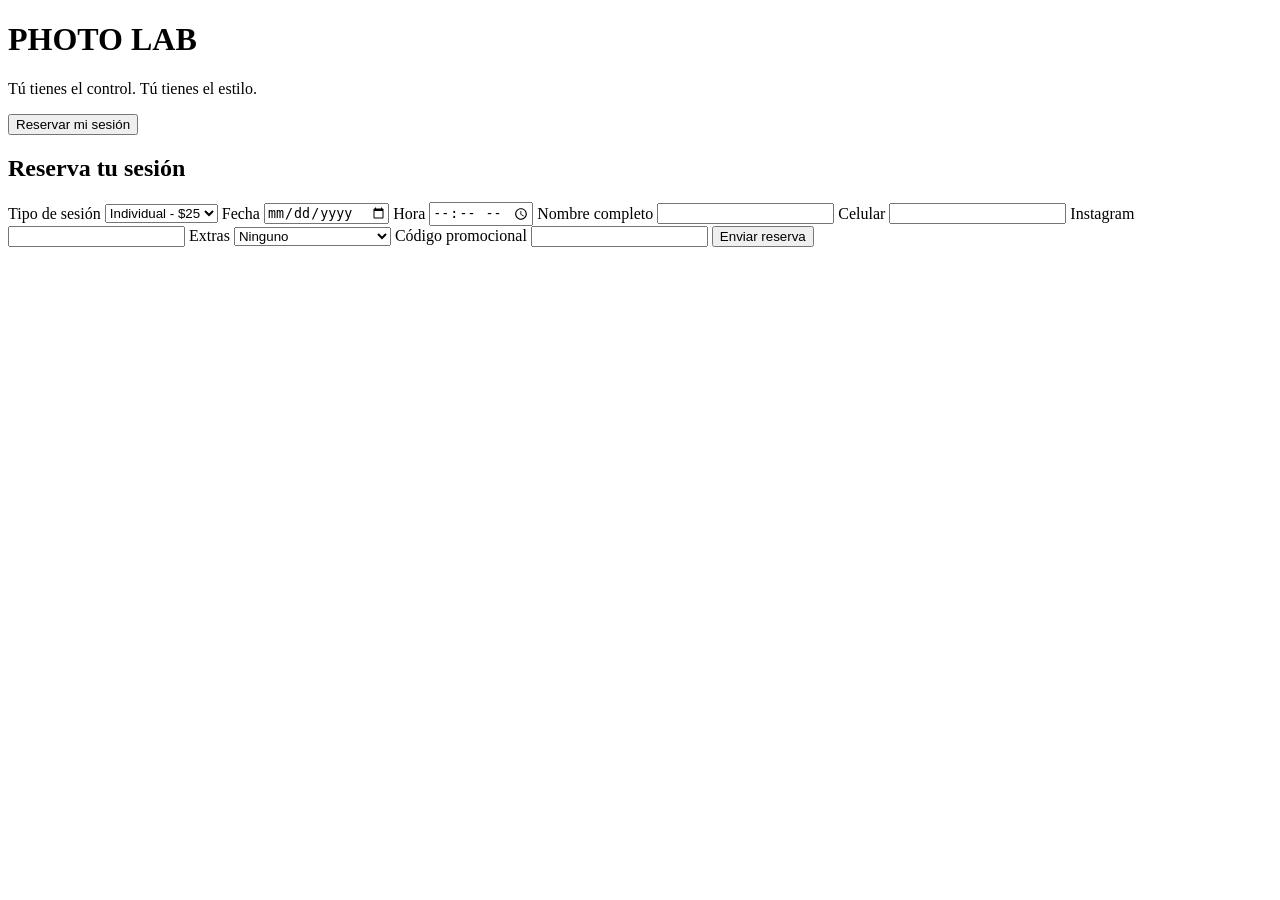
==== index.html @ 713afbe5 "Create index.html" ====
<!DOCTYPE html>
<html lang="es">
<head>
  <meta charset="UTF-8">
  <meta name="viewport" content="width=device-width, initial-scale=1.0">
  <title>PHOTO LAB</title>
  <link rel="stylesheet" href="style.css">
</head>

<body>

<div class="container">

  <h1>PHOTO LAB</h1>
  <p class="subtitle">Tú tienes el control. Tú tienes el estilo.</p>

  <button id="startBtn">Reservar mi sesión</button>

  <div id="formSection" class="hidden">

    <h2>Reserva tu sesión</h2>

    <label>Tipo de sesión</label>
    <select id="tipoSesion">
      <option value="Individual">Individual - $25</option>
      <option value="Pareja">Pareja - $35</option>
      <option value="Grupo">Grupo - $45</option>
    </select>

    <label>Fecha</label>
    <input type="date" id="fecha">

    <label>Hora</label>
    <input type="time" id="hora">

    <label>Nombre completo</label>
    <input type="text" id="nombre">

    <label>Celular</label>
    <input type="tel" id="celular">

    <label>Instagram</label>
    <input type="text" id="instagram">

    <label>Extras</label>
    <select id="extras">
      <option value="Ninguno">Ninguno</option>
      <option value="+10 minutos">+10 minutos ($10)</option>
      <option value="Edición básica">Edición básica ($5)</option>
      <option value="Edición premium">Edición premium ($15)</option>
      <option value="Videoclip">Videoclip ($10)</option>
    </select>

    <label>Código promocional</label>
    <input type="text" id="codigo">

    <button id="enviarBtn">Enviar reserva</button>

    <p id="mensaje"></p>

  </div>

</div>

<script src="script.js"></script>

</body>
</html>
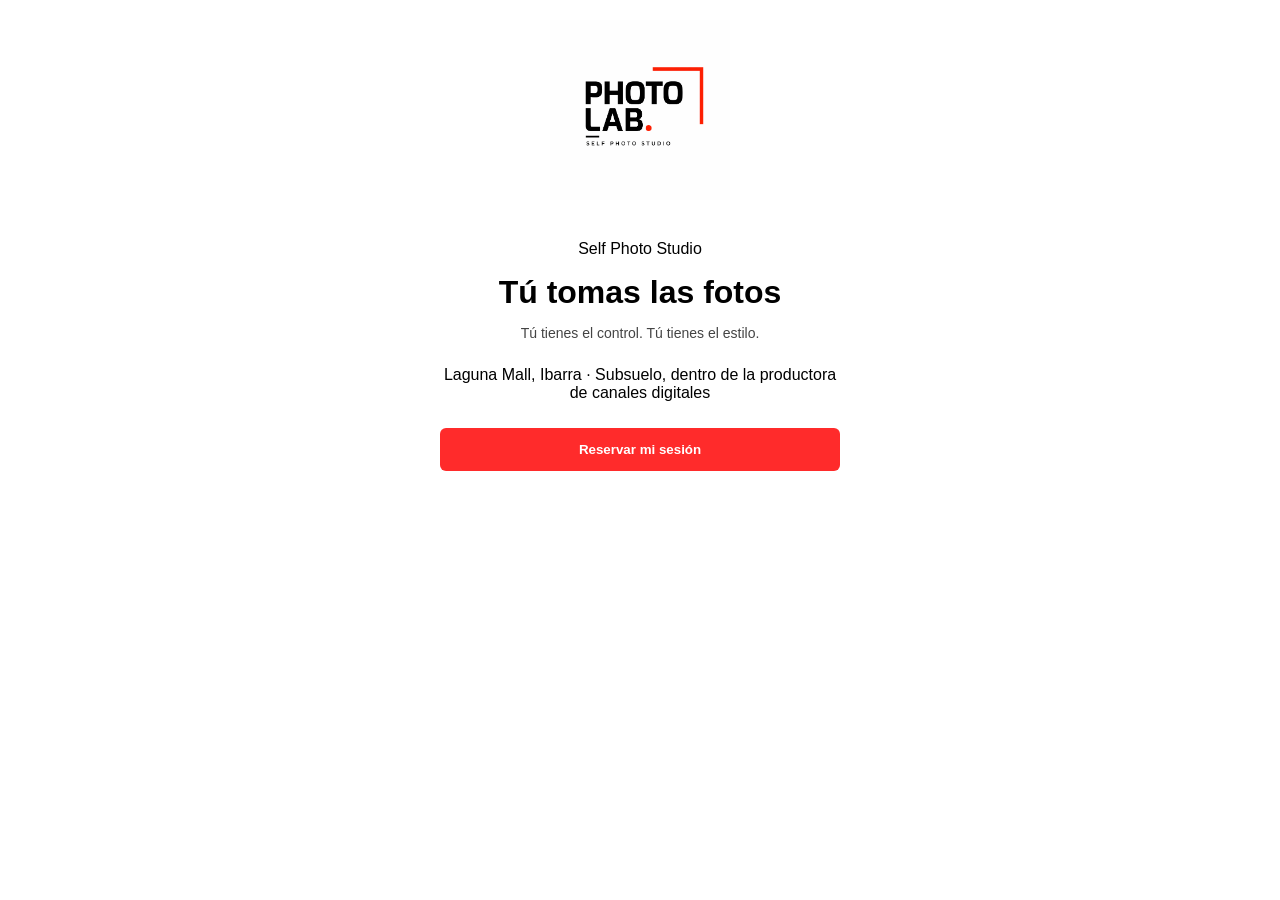
==== commit 30dde076: "Update index.html" ====
--- a/index.html
+++ b/index.html
@@ -3,66 +3,108 @@
 <head>
   <meta charset="UTF-8">
   <meta name="viewport" content="width=device-width, initial-scale=1.0">
-  <title>PHOTO LAB</title>
+  <title>PHOTO LAB | Reservas</title>
   <link rel="stylesheet" href="style.css">
 </head>
 
 <body>
 
-<div class="container">
+  <main class="container">
 
-  <h1>PHOTO LAB</h1>
-  <p class="subtitle">Tú tienes el control. Tú tienes el estilo.</p>
+    <section class="hero">
+      <img src="logo.png" alt="PHOTO LAB" class="logo">
 
-  <button id="startBtn">Reservar mi sesión</button>
+      <p class="tagline">Self Photo Studio</p>
+      <h1>Tú tomas las fotos</h1>
+      <p class="subtitle">Tú tienes el control. Tú tienes el estilo.</p>
 
-  <div id="formSection" class="hidden">
+      <p class="location">
+        Laguna Mall, Ibarra · Subsuelo, dentro de la productora de canales digitales
+      </p>
 
-    <h2>Reserva tu sesión</h2>
+      <button id="startBtn">Reservar mi sesión</button>
+    </section>
 
-    <label>Tipo de sesión</label>
-    <select id="tipoSesion">
-      <option value="Individual">Individual - $25</option>
-      <option value="Pareja">Pareja - $35</option>
-      <option value="Grupo">Grupo - $45</option>
-    </select>
+    <section id="formSection" class="form-card hidden">
 
-    <label>Fecha</label>
-    <input type="date" id="fecha">
+      <h2>Reserva tu sesión</h2>
+      <p class="small-text">Completa tus datos y selecciona fecha y hora disponible.</p>
 
-    <label>Hora</label>
-    <input type="time" id="hora">
+      <label>Tipo de sesión</label>
+      <select id="tipoSesion">
+        <option value="Individual">Individual — $25 — 1 persona — 30 minutos</option>
+        <option value="Pareja">Pareja — $35 — 2 personas — 30 minutos</option>
+        <option value="Grupo">Grupo — $45 — 3 a 6 personas — 30 minutos</option>
+      </select>
 
-    <label>Nombre completo</label>
-    <input type="text" id="nombre">
+      <label>Fecha</label>
+      <input type="date" id="fecha">
 
-    <label>Celular</label>
-    <input type="tel" id="celular">
+      <label>Hora</label>
+      <select id="hora">
+        <option value="">Selecciona una hora</option>
+        <option value="09:00">09:00</option>
+        <option value="09:30">09:30</option>
+        <option value="10:00">10:00</option>
+        <option value="10:30">10:30</option>
+        <option value="11:00">11:00</option>
+        <option value="11:30">11:30</option>
+        <option value="12:00">12:00</option>
+        <option value="12:30">12:30</option>
+        <option value="13:00">13:00</option>
+        <option value="13:30">13:30</option>
+        <option value="14:00">14:00</option>
+        <option value="14:30">14:30</option>
+        <option value="15:00">15:00</option>
+        <option value="15:30">15:30</option>
+        <option value="16:00">16:00</option>
+        <option value="16:30">16:30</option>
+        <option value="17:00">17:00</option>
+        <option value="17:30">17:30</option>
+        <option value="18:00">18:00</option>
+        <option value="18:30">18:30</option>
+        <option value="19:00">19:00</option>
+        <option value="19:30">19:30</option>
+        <option value="20:00">20:00</option>
+      </select>
 
-    <label>Instagram</label>
-    <input type="text" id="instagram">
+      <label>Nombre completo</label>
+      <input type="text" id="nombre" placeholder="Ej: Juan Pérez">
 
-    <label>Extras</label>
-    <select id="extras">
-      <option value="Ninguno">Ninguno</option>
-      <option value="+10 minutos">+10 minutos ($10)</option>
-      <option value="Edición básica">Edición básica ($5)</option>
-      <option value="Edición premium">Edición premium ($15)</option>
-      <option value="Videoclip">Videoclip ($10)</option>
-    </select>
+      <label>Celular / WhatsApp</label>
+      <input type="tel" id="celular" placeholder="Ej: 0999999999">
 
-    <label>Código promocional</label>
-    <input type="text" id="codigo">
+      <label>Instagram</label>
+      <input type="text" id="instagram" placeholder="@usuario">
 
-    <button id="enviarBtn">Enviar reserva</button>
+      <label>Extras opcionales</label>
+      <select id="extras">
+        <option value="Ninguno">Ninguno</option>
+        <option value="+10 minutos">+10 minutos — $10</option>
+        <option value="Edición básica">Edición de foto + filtros por foto — $5</option>
+        <option value="Edición premium">Edición premium 5 fotos — $15</option>
+        <option value="Videoclip">Videoclip de sesión 25 segundos — $10</option>
+      </select>
 
-    <p id="mensaje"></p>
+      <label>Código promocional / influencer</label>
+      <input type="text" id="codigo" placeholder="Opcional">
 
-  </div>
+      <label>Observaciones</label>
+      <textarea id="observaciones" placeholder="Opcional"></textarea>
 
-</div>
+      <div class="notice">
+        Debes llegar mínimo 10 minutos antes. Si no llegas a tiempo, puedes perder tu reserva.
+      </div>
 
-<script src="script.js"></script>
+      <button id="enviarBtn">Enviar reserva</button>
+
+      <p id="mensaje"></p>
+
+    </section>
+
+  </main>
+
+  <script src="script.js"></script>
 
 </body>
 </html>
--- a/style.css
+++ b/style.css
@@ -0,0 +1,65 @@
+body {
+  margin: 0;
+  font-family: 'Arial', sans-serif;
+  background: #ffffff;
+  color: #000000;
+}
+
+.container {
+  max-width: 400px;
+  margin: auto;
+  padding: 20px;
+  text-align: center;
+}
+
+.logo {
+  width: 180px;
+  margin-bottom: 20px;
+}
+
+h1 {
+  font-size: 32px;
+  font-weight: 900;
+  margin: 10px 0;
+}
+
+.subtitle {
+  font-size: 14px;
+  margin-bottom: 25px;
+  color: #444;
+}
+
+button {
+  width: 100%;
+  padding: 14px;
+  margin-top: 10px;
+  border: none;
+  background: #ff2b2b;
+  color: white;
+  font-weight: bold;
+  border-radius: 6px;
+  cursor: pointer;
+  transition: 0.3s;
+}
+
+button:hover {
+  background: #cc0000;
+}
+
+input, select {
+  width: 100%;
+  padding: 12px;
+  margin-top: 8px;
+  margin-bottom: 15px;
+  border: 1px solid #ccc;
+  border-radius: 6px;
+}
+
+.hidden {
+  display: none;
+}
+
+#mensaje {
+  margin-top: 15px;
+  font-weight: bold;
+}
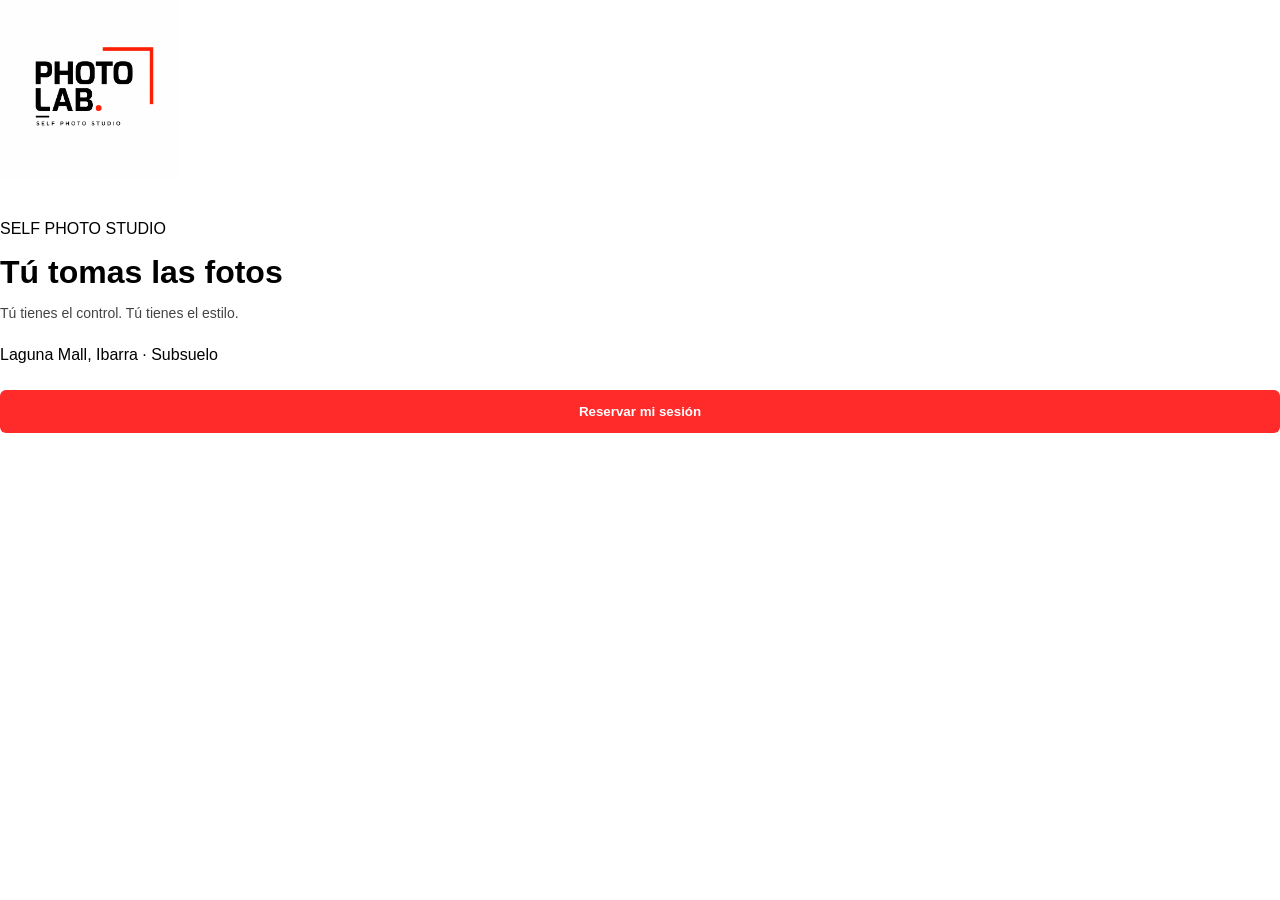
==== commit 692973cb: "Update index.html" ====
--- a/index.html
+++ b/index.html
@@ -1,46 +1,67 @@
 <!DOCTYPE html>
 <html lang="es">
 <head>
-  <meta charset="UTF-8">
-  <meta name="viewport" content="width=device-width, initial-scale=1.0">
+  <meta charset="UTF-8" />
+  <meta name="viewport" content="width=device-width, initial-scale=1.0" />
   <title>PHOTO LAB | Reservas</title>
-  <link rel="stylesheet" href="style.css">
+  <link rel="stylesheet" href="style.css" />
 </head>
 
 <body>
-
-  <main class="container">
+  <main class="app">
 
     <section class="hero">
-      <img src="logo.png" alt="PHOTO LAB" class="logo">
+      <img src="logo.png" alt="PHOTO LAB" class="logo" />
 
-      <p class="tagline">Self Photo Studio</p>
+      <p class="eyebrow">SELF PHOTO STUDIO</p>
       <h1>Tú tomas las fotos</h1>
       <p class="subtitle">Tú tienes el control. Tú tienes el estilo.</p>
 
+      <div class="brand-line"></div>
+
       <p class="location">
-        Laguna Mall, Ibarra · Subsuelo, dentro de la productora de canales digitales
+        Laguna Mall, Ibarra · Subsuelo
       </p>
 
-      <button id="startBtn">Reservar mi sesión</button>
+      <button id="startBtn" class="main-btn">
+        Reservar mi sesión
+      </button>
     </section>
 
-    <section id="formSection" class="form-card hidden">
+    <section id="formSection" class="booking-card hidden">
 
-      <h2>Reserva tu sesión</h2>
-      <p class="small-text">Completa tus datos y selecciona fecha y hora disponible.</p>
+      <div class="section-head">
+        <p class="eyebrow">RESERVAS</p>
+        <h2>Elige tu experiencia</h2>
+        <p>Selecciona el tipo de sesión, fecha, hora y datos del cliente.</p>
+      </div>
 
       <label>Tipo de sesión</label>
-      <select id="tipoSesion">
-        <option value="Individual">Individual — $25 — 1 persona — 30 minutos</option>
-        <option value="Pareja">Pareja — $35 — 2 personas — 30 minutos</option>
-        <option value="Grupo">Grupo — $45 — 3 a 6 personas — 30 minutos</option>
-      </select>
 
-      <label>Fecha</label>
-      <input type="date" id="fecha">
+      <div class="session-grid" id="sessionOptions">
+        <button type="button" class="session-card active" data-value="Individual" data-price="25" data-personas="1">
+          <span>Individual</span>
+          <strong>$25</strong>
+          <small>1 persona · 30 min</small>
+        </button>
 
-      <label>Hora</label>
+        <button type="button" class="session-card" data-value="Pareja" data-price="35" data-personas="2">
+          <span>Pareja</span>
+          <strong>$35</strong>
+          <small>2 personas · 30 min</small>
+        </button>
+
+        <button type="button" class="session-card" data-value="Grupo" data-price="45" data-personas="3 a 6">
+          <span>Grupo</span>
+          <strong>$45</strong>
+          <small>3 a 6 personas · 30 min</small>
+        </button>
+      </div>
+
+      <label>Fecha de reserva</label>
+      <input type="date" id="fecha" />
+
+      <label>Hora disponible</label>
       <select id="hora">
         <option value="">Selecciona una hora</option>
         <option value="09:00">09:00</option>
@@ -68,35 +89,54 @@
         <option value="20:00">20:00</option>
       </select>
 
-      <label>Nombre completo</label>
-      <input type="text" id="nombre" placeholder="Ej: Juan Pérez">
+      <label>Datos del cliente</label>
 
-      <label>Celular / WhatsApp</label>
-      <input type="tel" id="celular" placeholder="Ej: 0999999999">
-
-      <label>Instagram</label>
-      <input type="text" id="instagram" placeholder="@usuario">
+      <input type="text" id="nombre" placeholder="Nombre completo" />
+      <input type="tel" id="celular" placeholder="Celular / WhatsApp" />
+      <input type="text" id="instagram" placeholder="Instagram: @usuario" />
 
       <label>Extras opcionales</label>
-      <select id="extras">
-        <option value="Ninguno">Ninguno</option>
-        <option value="+10 minutos">+10 minutos — $10</option>
-        <option value="Edición básica">Edición de foto + filtros por foto — $5</option>
-        <option value="Edición premium">Edición premium 5 fotos — $15</option>
-        <option value="Videoclip">Videoclip de sesión 25 segundos — $10</option>
-      </select>
 
-      <label>Código promocional / influencer</label>
-      <input type="text" id="codigo" placeholder="Opcional">
+      <div class="extra-grid" id="extraOptions">
+        <button type="button" class="extra-card active" data-value="Ninguno" data-price="0">
+          Ninguno
+        </button>
 
-      <label>Observaciones</label>
-      <textarea id="observaciones" placeholder="Opcional"></textarea>
+        <button type="button" class="extra-card" data-value="+10 minutos" data-price="10">
+          +10 minutos <span>$10</span>
+        </button>
+
+        <button type="button" class="extra-card" data-value="Edición foto/filtro" data-price="5">
+          Edición foto/filtro <span>$5</span>
+        </button>
+
+        <button type="button" class="extra-card" data-value="Edición premium 5 fotos" data-price="15">
+          Edición premium 5 fotos <span>$15</span>
+        </button>
+
+        <button type="button" class="extra-card" data-value="Videoclip 25 segundos" data-price="10">
+          Videoclip 25 segundos <span>$10</span>
+        </button>
+      </div>
+
+      <input type="text" id="codigo" placeholder="Código promocional / influencer" />
+      <textarea id="observaciones" placeholder="Observaciones adicionales"></textarea>
+
+      <div class="total-box">
+        <div>
+          <span>Total estimado</span>
+          <small>Se confirmará por WhatsApp</small>
+        </div>
+        <strong id="totalVista">$25</strong>
+      </div>
 
       <div class="notice">
         Debes llegar mínimo 10 minutos antes. Si no llegas a tiempo, puedes perder tu reserva.
       </div>
 
-      <button id="enviarBtn">Enviar reserva</button>
+      <button id="enviarBtn" class="main-btn">
+        Enviar reserva
+      </button>
 
       <p id="mensaje"></p>
 
@@ -105,6 +145,5 @@
   </main>
 
   <script src="script.js"></script>
-
 </body>
 </html>
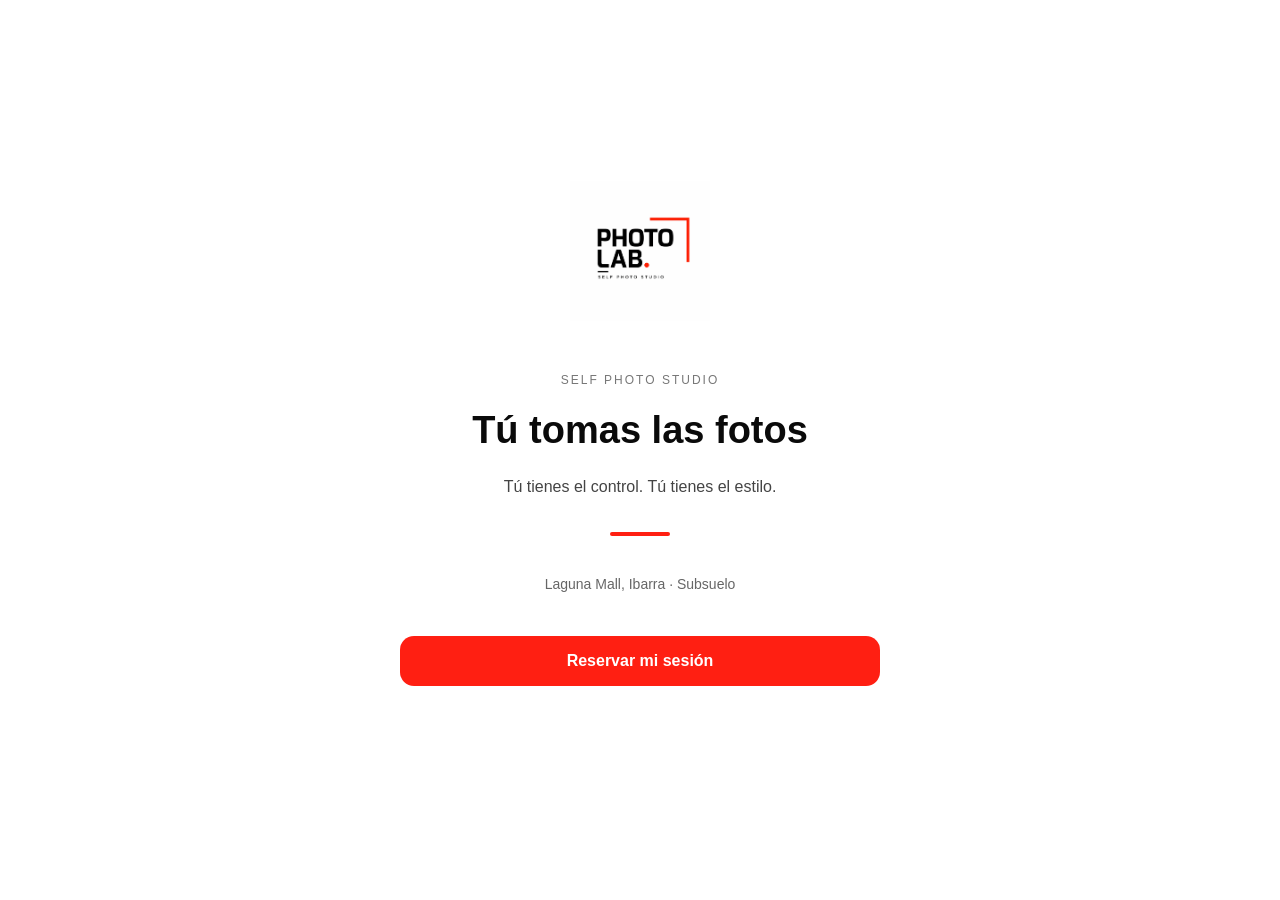
==== commit 14cf03c3: "Update index.html" ====
--- a/index.html
+++ b/index.html
@@ -12,20 +12,12 @@
 
     <section class="hero">
       <img src="logo.png" alt="PHOTO LAB" class="logo" />
-
       <p class="eyebrow">SELF PHOTO STUDIO</p>
       <h1>Tú tomas las fotos</h1>
       <p class="subtitle">Tú tienes el control. Tú tienes el estilo.</p>
-
       <div class="brand-line"></div>
-
-      <p class="location">
-        Laguna Mall, Ibarra · Subsuelo
-      </p>
-
-      <button id="startBtn" class="main-btn">
-        Reservar mi sesión
-      </button>
+      <p class="location">Laguna Mall, Ibarra · Subsuelo</p>
+      <button id="startBtn" class="main-btn">Reservar mi sesión</button>
     </section>
 
     <section id="formSection" class="booking-card hidden">
@@ -37,24 +29,15 @@
       </div>
 
       <label>Tipo de sesión</label>
-
       <div class="session-grid" id="sessionOptions">
         <button type="button" class="session-card active" data-value="Individual" data-price="25" data-personas="1">
-          <span>Individual</span>
-          <strong>$25</strong>
-          <small>1 persona · 30 min</small>
+          <span>Individual</span><strong>$25</strong><small>1 persona · 30 min</small>
         </button>
-
         <button type="button" class="session-card" data-value="Pareja" data-price="35" data-personas="2">
-          <span>Pareja</span>
-          <strong>$35</strong>
-          <small>2 personas · 30 min</small>
+          <span>Pareja</span><strong>$35</strong><small>2 personas · 30 min</small>
         </button>
-
         <button type="button" class="session-card" data-value="Grupo" data-price="45" data-personas="3 a 6">
-          <span>Grupo</span>
-          <strong>$45</strong>
-          <small>3 a 6 personas · 30 min</small>
+          <span>Grupo</span><strong>$45</strong><small>3 a 6 personas · 30 min</small>
         </button>
       </div>
 
@@ -64,59 +47,32 @@
       <label>Hora disponible</label>
       <select id="hora">
         <option value="">Selecciona una hora</option>
-        <option value="09:00">09:00</option>
-        <option value="09:30">09:30</option>
-        <option value="10:00">10:00</option>
-        <option value="10:30">10:30</option>
-        <option value="11:00">11:00</option>
-        <option value="11:30">11:30</option>
-        <option value="12:00">12:00</option>
-        <option value="12:30">12:30</option>
-        <option value="13:00">13:00</option>
-        <option value="13:30">13:30</option>
-        <option value="14:00">14:00</option>
-        <option value="14:30">14:30</option>
-        <option value="15:00">15:00</option>
-        <option value="15:30">15:30</option>
-        <option value="16:00">16:00</option>
-        <option value="16:30">16:30</option>
-        <option value="17:00">17:00</option>
-        <option value="17:30">17:30</option>
-        <option value="18:00">18:00</option>
-        <option value="18:30">18:30</option>
-        <option value="19:00">19:00</option>
-        <option value="19:30">19:30</option>
+        <option value="09:00">09:00</option><option value="09:30">09:30</option>
+        <option value="10:00">10:00</option><option value="10:30">10:30</option>
+        <option value="11:00">11:00</option><option value="11:30">11:30</option>
+        <option value="12:00">12:00</option><option value="12:30">12:30</option>
+        <option value="13:00">13:00</option><option value="13:30">13:30</option>
+        <option value="14:00">14:00</option><option value="14:30">14:30</option>
+        <option value="15:00">15:00</option><option value="15:30">15:30</option>
+        <option value="16:00">16:00</option><option value="16:30">16:30</option>
+        <option value="17:00">17:00</option><option value="17:30">17:30</option>
+        <option value="18:00">18:00</option><option value="18:30">18:30</option>
+        <option value="19:00">19:00</option><option value="19:30">19:30</option>
         <option value="20:00">20:00</option>
       </select>
 
       <label>Datos del cliente</label>
-
       <input type="text" id="nombre" placeholder="Nombre completo" />
       <input type="tel" id="celular" placeholder="Celular / WhatsApp" />
       <input type="text" id="instagram" placeholder="Instagram: @usuario" />
 
       <label>Extras opcionales</label>
-
       <div class="extra-grid" id="extraOptions">
-        <button type="button" class="extra-card active" data-value="Ninguno" data-price="0">
-          Ninguno
-        </button>
-
-        <button type="button" class="extra-card" data-value="+10 minutos" data-price="10">
-          +10 minutos <span>$10</span>
-        </button>
-
-        <button type="button" class="extra-card" data-value="Edición foto/filtro" data-price="5">
-          Edición foto/filtro <span>$5</span>
-        </button>
-
-        <button type="button" class="extra-card" data-value="Edición premium 5 fotos" data-price="15">
-          Edición premium 5 fotos <span>$15</span>
-        </button>
-
-        <button type="button" class="extra-card" data-value="Videoclip 25 segundos" data-price="10">
-          Videoclip 25 segundos <span>$10</span>
-        </button>
+        <button type="button" class="extra-card active" data-value="Ninguno" data-price="0">Ninguno</button>
+        <button type="button" class="extra-card" data-value="+10 minutos" data-price="10">+10 minutos <span>$10</span></button>
+        <button type="button" class="extra-card" data-value="Edición foto/filtro" data-price="5">Edición foto/filtro <span>$5</span></button>
+        <button type="button" class="extra-card" data-value="Edición premium 5 fotos" data-price="15">Edición premium 5 fotos <span>$15</span></button>
+        <button type="button" class="extra-card" data-value="Videoclip 25 segundos" data-price="10">Videoclip 25 segundos <span>$10</span></button>
       </div>
 
       <input type="text" id="codigo" placeholder="Código promocional / influencer" />
@@ -134,11 +90,10 @@
         Debes llegar mínimo 10 minutos antes. Si no llegas a tiempo, puedes perder tu reserva.
       </div>
 
-      <button id="enviarBtn" class="main-btn">
-        Enviar reserva
-      </button>
+      <button id="enviarBtn" class="main-btn">Enviar reserva</button>
 
-      <p id="mensaje"></p>
+      <div id="mensaje"></div>
+      <div id="confirmacion" class="confirm-card hidden"></div>
 
     </section>
 
--- a/style.css
+++ b/style.css
@@ -1,65 +1,225 @@
+* {
+  box-sizing: border-box;
+}
+
 body {
   margin: 0;
-  font-family: 'Arial', sans-serif;
+  font-family: -apple-system, BlinkMacSystemFont, "Segoe UI", Arial, sans-serif;
   background: #ffffff;
-  color: #000000;
-}
-
-.container {
-  max-width: 400px;
-  margin: auto;
-  padding: 20px;
+  color: #0a0a0a;
+}
+
+.app {
+  max-width: 520px;
+  margin: 0 auto;
+  padding: 28px 20px 50px;
+}
+
+/* HERO */
+
+.hero {
+  min-height: 90vh;
+  display: flex;
+  flex-direction: column;
+  justify-content: center;
   text-align: center;
 }
 
 .logo {
-  width: 180px;
+  width: 140px;
+  margin: 0 auto 40px;
+}
+
+.eyebrow {
+  font-size: 12px;
+  letter-spacing: 2px;
+  text-transform: uppercase;
+  color: #777;
+}
+
+h1 {
+  font-size: 38px;
+  margin: 10px 0;
+  font-weight: 900;
+}
+
+.subtitle {
+  font-size: 16px;
+  color: #444;
+}
+
+.location {
+  margin-top: 20px;
+  font-size: 14px;
+  color: #666;
+}
+
+.brand-line {
+  width: 60px;
+  height: 4px;
+  background: #ff1f12;
+  margin: 20px auto;
+  border-radius: 10px;
+}
+
+/* BOTÓN */
+
+.main-btn {
+  margin-top: 30px;
+  background: #ff1f12;
+  color: white;
+  border: none;
+  padding: 16px;
+  border-radius: 14px;
+  font-weight: 800;
+  font-size: 16px;
+  cursor: pointer;
+}
+
+.main-btn:disabled {
+  opacity: 0.6;
+}
+
+/* CARD */
+
+.booking-card {
+  background: white;
+  border-radius: 24px;
+  padding: 24px 20px;
+  box-shadow: 0 20px 60px rgba(0,0,0,0.08);
+}
+
+.section-head {
+  text-align: center;
   margin-bottom: 20px;
 }
 
-h1 {
-  font-size: 32px;
-  font-weight: 900;
-  margin: 10px 0;
-}
-
-.subtitle {
+.section-head h2 {
+  font-size: 28px;
+  margin: 5px 0;
+}
+
+/* FORM */
+
+label {
+  display: block;
+  margin-top: 20px;
+  font-weight: 700;
+}
+
+input, select, textarea {
+  width: 100%;
+  margin-top: 8px;
+  padding: 14px;
+  border-radius: 12px;
+  border: 1px solid #ddd;
+  font-size: 15px;
+}
+
+input:focus,
+select:focus,
+textarea:focus {
+  border-color: #ff1f12;
+  outline: none;
+}
+
+/* SESIONES */
+
+.session-grid {
+  display: grid;
+  gap: 10px;
+}
+
+.session-card {
+  border: 1px solid #eee;
+  border-radius: 16px;
+  padding: 16px;
+  text-align: left;
+  background: #fff;
+  cursor: pointer;
+}
+
+.session-card span {
+  display: block;
+  font-weight: 700;
+}
+
+.session-card strong {
+  color: #ff1f12;
+  font-size: 18px;
+}
+
+.session-card small {
+  color: #666;
+}
+
+.session-card.active {
+  border-color: #ff1f12;
+  background: #fff4f2;
+}
+
+/* EXTRAS */
+
+.extra-grid {
+  display: grid;
+  gap: 10px;
+}
+
+.extra-card {
+  border: 1px solid #eee;
+  padding: 14px;
+  border-radius: 12px;
+  background: #fff;
+  cursor: pointer;
+  display: flex;
+  justify-content: space-between;
+}
+
+.extra-card span {
+  color: #ff1f12;
+  font-weight: bold;
+}
+
+.extra-card.active {
+  border-color: #ff1f12;
+  background: #fff4f2;
+}
+
+/* TOTAL */
+
+.total-box {
+  margin-top: 20px;
+  background: #111;
+  color: white;
+  padding: 16px;
+  border-radius: 16px;
+  display: flex;
+  justify-content: space-between;
+}
+
+.total-box strong {
+  color: #ff1f12;
+  font-size: 20px;
+}
+
+/* NOTICE */
+
+.notice {
+  margin-top: 15px;
+  background: #f7f7f7;
+  padding: 14px;
+  border-left: 4px solid #ff1f12;
   font-size: 14px;
-  margin-bottom: 25px;
-  color: #444;
-}
-
-button {
-  width: 100%;
-  padding: 14px;
-  margin-top: 10px;
-  border: none;
-  background: #ff2b2b;
-  color: white;
+}
+
+/* MENSAJE */
+
+#mensaje {
+  margin-top: 20px;
+  text-align: center;
   font-weight: bold;
-  border-radius: 6px;
-  cursor: pointer;
-  transition: 0.3s;
-}
-
-button:hover {
-  background: #cc0000;
-}
-
-input, select {
-  width: 100%;
-  padding: 12px;
-  margin-top: 8px;
-  margin-bottom: 15px;
-  border: 1px solid #ccc;
-  border-radius: 6px;
 }
 
 .hidden {
   display: none;
 }
-
-#mensaje {
-  margin-top: 15px;
-  font-weight: bold;
-}
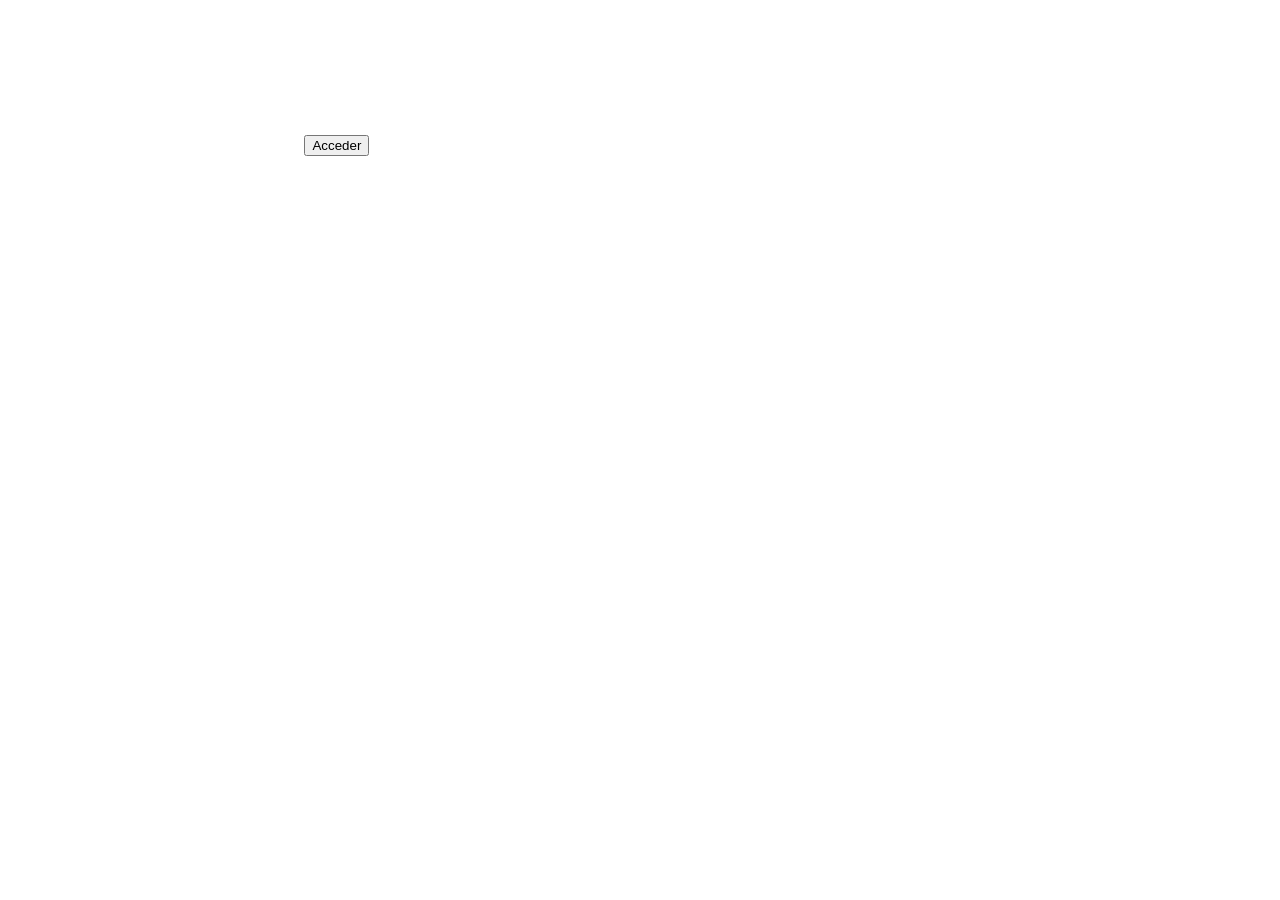
==== commit 41c2c308: "Update index.html" ====
--- a/index.html
+++ b/index.html
@@ -8,7 +8,20 @@
 </head>
 
 <body>
-  <main class="app">
+
+  <!-- INTRO VIDEO -->
+  <section id="introVideo" class="intro-video">
+    <video id="videoIntro" autoplay muted playsinline>
+      <source src="intro.mp4" type="video/mp4" />
+      Tu navegador no soporta video.
+    </video>
+
+    <button id="skipIntroBtn" class="skip-intro-btn">
+      Acceder
+    </button>
+  </section>
+
+  <main class="app hidden" id="mainApp">
 
     <section class="hero">
       <img src="logo.png" alt="PHOTO LAB" class="logo" />
--- a/style.css
+++ b/style.css
@@ -1,223 +1,281 @@
+html, body {
+  margin: 0;
+  padding: 0;
+  background: #ffffff !important;
+  color: #111111 !important;
+  font-family: Arial, Helvetica, sans-serif;
+}
+
 * {
   box-sizing: border-box;
-}
-
-body {
-  margin: 0;
-  font-family: -apple-system, BlinkMacSystemFont, "Segoe UI", Arial, sans-serif;
-  background: #ffffff;
-  color: #0a0a0a;
 }
 
 .app {
   max-width: 520px;
   margin: 0 auto;
-  padding: 28px 20px 50px;
-}
-
-/* HERO */
+  padding: 26px 20px 50px;
+  background: #ffffff !important;
+}
 
 .hero {
   min-height: 90vh;
+  background: #ffffff !important;
+  text-align: center;
   display: flex;
   flex-direction: column;
   justify-content: center;
-  text-align: center;
 }
 
 .logo {
-  width: 140px;
-  margin: 0 auto 40px;
+  width: 150px;
+  margin: 0 auto 34px;
 }
 
 .eyebrow {
+  color: #555555;
   font-size: 12px;
-  letter-spacing: 2px;
-  text-transform: uppercase;
-  color: #777;
-}
-
-h1 {
+  letter-spacing: 3px;
+  font-weight: 700;
+}
+
+.hero h1 {
   font-size: 38px;
-  margin: 10px 0;
-  font-weight: 900;
+  margin: 12px 0;
+  font-weight: 900;
+  color: #111111;
 }
 
 .subtitle {
-  font-size: 16px;
-  color: #444;
-}
-
-.location {
-  margin-top: 20px;
-  font-size: 14px;
-  color: #666;
+  color: #333333;
+  font-size: 15px;
 }
 
 .brand-line {
-  width: 60px;
+  width: 58px;
   height: 4px;
   background: #ff1f12;
   margin: 20px auto;
-  border-radius: 10px;
-}
-
-/* BOTÓN */
+  border-radius: 20px;
+}
+
+.location {
+  font-size: 14px;
+  color: #555555;
+  margin-bottom: 18px;
+}
 
 .main-btn {
-  margin-top: 30px;
   background: #ff1f12;
-  color: white;
+  color: #ffffff;
   border: none;
   padding: 16px;
+  width: 100%;
   border-radius: 14px;
-  font-weight: 800;
+  font-weight: 900;
   font-size: 16px;
   cursor: pointer;
-}
-
-.main-btn:disabled {
-  opacity: 0.6;
-}
-
-/* CARD */
+  margin-top: 18px;
+}
 
 .booking-card {
-  background: white;
-  border-radius: 24px;
+  margin-top: 30px;
+  background: #ffffff !important;
   padding: 24px 20px;
-  box-shadow: 0 20px 60px rgba(0,0,0,0.08);
+  border-radius: 22px;
+  box-shadow: 0 16px 45px rgba(0,0,0,0.10);
+  border: 1px solid #eeeeee;
 }
 
 .section-head {
   text-align: center;
-  margin-bottom: 20px;
+  margin-bottom: 22px;
 }
 
 .section-head h2 {
-  font-size: 28px;
-  margin: 5px 0;
-}
-
-/* FORM */
+  font-size: 30px;
+  margin: 6px 0;
+  font-weight: 900;
+  color: #111111;
+}
+
+.section-head p {
+  color: #555555;
+  font-size: 14px;
+}
 
 label {
-  display: block;
+  font-size: 14px;
   margin-top: 20px;
-  font-weight: 700;
+  margin-bottom: 8px;
+  display: block;
+  color: #111111;
+  font-weight: 800;
 }
 
 input, select, textarea {
   width: 100%;
+  padding: 15px;
   margin-top: 8px;
-  padding: 14px;
-  border-radius: 12px;
-  border: 1px solid #ddd;
+  border-radius: 14px;
+  border: 1px solid #dddddd;
+  background: #fafafa !important;
+  color: #111111 !important;
   font-size: 15px;
 }
 
-input:focus,
-select:focus,
-textarea:focus {
+textarea {
+  min-height: 90px;
+  resize: vertical;
+}
+
+input:focus, select:focus, textarea:focus {
+  outline: none;
   border-color: #ff1f12;
-  outline: none;
-}
-
-/* SESIONES */
-
-.session-grid {
-  display: grid;
-  gap: 10px;
-}
-
-.session-card {
-  border: 1px solid #eee;
-  border-radius: 16px;
-  padding: 16px;
-  text-align: left;
-  background: #fff;
-  cursor: pointer;
-}
-
-.session-card span {
-  display: block;
-  font-weight: 700;
-}
-
-.session-card strong {
-  color: #ff1f12;
-  font-size: 18px;
-}
-
-.session-card small {
-  color: #666;
-}
-
-.session-card.active {
-  border-color: #ff1f12;
-  background: #fff4f2;
-}
-
-/* EXTRAS */
-
+  box-shadow: 0 0 0 3px rgba(255,31,18,0.12);
+}
+
+.session-grid,
 .extra-grid {
   display: grid;
   gap: 10px;
 }
 
+.session-card,
 .extra-card {
-  border: 1px solid #eee;
-  padding: 14px;
-  border-radius: 12px;
-  background: #fff;
+  background: #ffffff !important;
+  border: 1px solid #dddddd;
+  padding: 15px;
+  border-radius: 16px;
   cursor: pointer;
+  color: #111111 !important;
+}
+
+.session-card {
+  text-align: left;
+}
+
+.session-card span {
+  display: block;
+  font-size: 15px;
+  font-weight: 900;
+}
+
+.session-card strong {
+  display: block;
+  color: #ff1f12;
+  font-size: 22px;
+  margin: 5px 0;
+}
+
+.session-card small {
+  font-size: 13px;
+  color: #555555;
+}
+
+.extra-card {
   display: flex;
   justify-content: space-between;
+  font-size: 14px;
+  font-weight: 700;
 }
 
 .extra-card span {
   color: #ff1f12;
-  font-weight: bold;
-}
-
+  font-weight: 900;
+}
+
+.session-card.active,
 .extra-card.active {
-  border-color: #ff1f12;
-  background: #fff4f2;
-}
-
-/* TOTAL */
+  border: 2px solid #ff1f12;
+  background: #fff3f2 !important;
+}
 
 .total-box {
-  margin-top: 20px;
-  background: #111;
-  color: white;
+  margin-top: 22px;
+  background: #111111;
+  color: #ffffff;
   padding: 16px;
   border-radius: 16px;
   display: flex;
   justify-content: space-between;
+  align-items: center;
+}
+
+.total-box span {
+  font-size: 13px;
+  color: #cccccc;
+}
+
+.total-box small {
+  display: block;
+  color: #888888;
+  margin-top: 3px;
 }
 
 .total-box strong {
+  font-size: 24px;
   color: #ff1f12;
-  font-size: 20px;
-}
-
-/* NOTICE */
+}
 
 .notice {
-  margin-top: 15px;
-  background: #f7f7f7;
+  margin-top: 16px;
   padding: 14px;
+  background: #fff8e1;
   border-left: 4px solid #ff1f12;
-  font-size: 14px;
-}
-
-/* MENSAJE */
+  color: #5c4500;
+  font-size: 13px;
+  border-radius: 10px;
+}
 
 #mensaje {
+  margin-top: 18px;
+  text-align: center;
+  font-weight: 800;
+  line-height: 1.4;
+}
+
+.confirm-card {
   margin-top: 20px;
-  text-align: center;
-  font-weight: bold;
+  background: #f0fff4 !important;
+  border: 1px solid #b7f0c2;
+  color: #0f5132;
+  padding: 18px;
+  border-radius: 16px;
+  text-align: center;
+  line-height: 1.4;
+}
+
+.confirm-card h3 {
+  font-size: 22px;
+  margin-bottom: 8px;
+}
+
+.confirm-card strong {
+  display: block;
+  margin-top: 10px;
+  color: #0f5132;
+}
+
+.confirm-card span {
+  display: block;
+  font-weight: 800;
+}
+
+.confirm-note {
+  margin-top: 14px;
+  font-size: 13px;
+}
+
+.whatsapp-btn {
+  display: block;
+  margin-top: 16px;
+  padding: 14px;
+  background: #25D366;
+  color: white;
+  text-align: center;
+  border-radius: 12px;
+  font-weight: 900;
+  text-decoration: none;
 }
 
 .hidden {
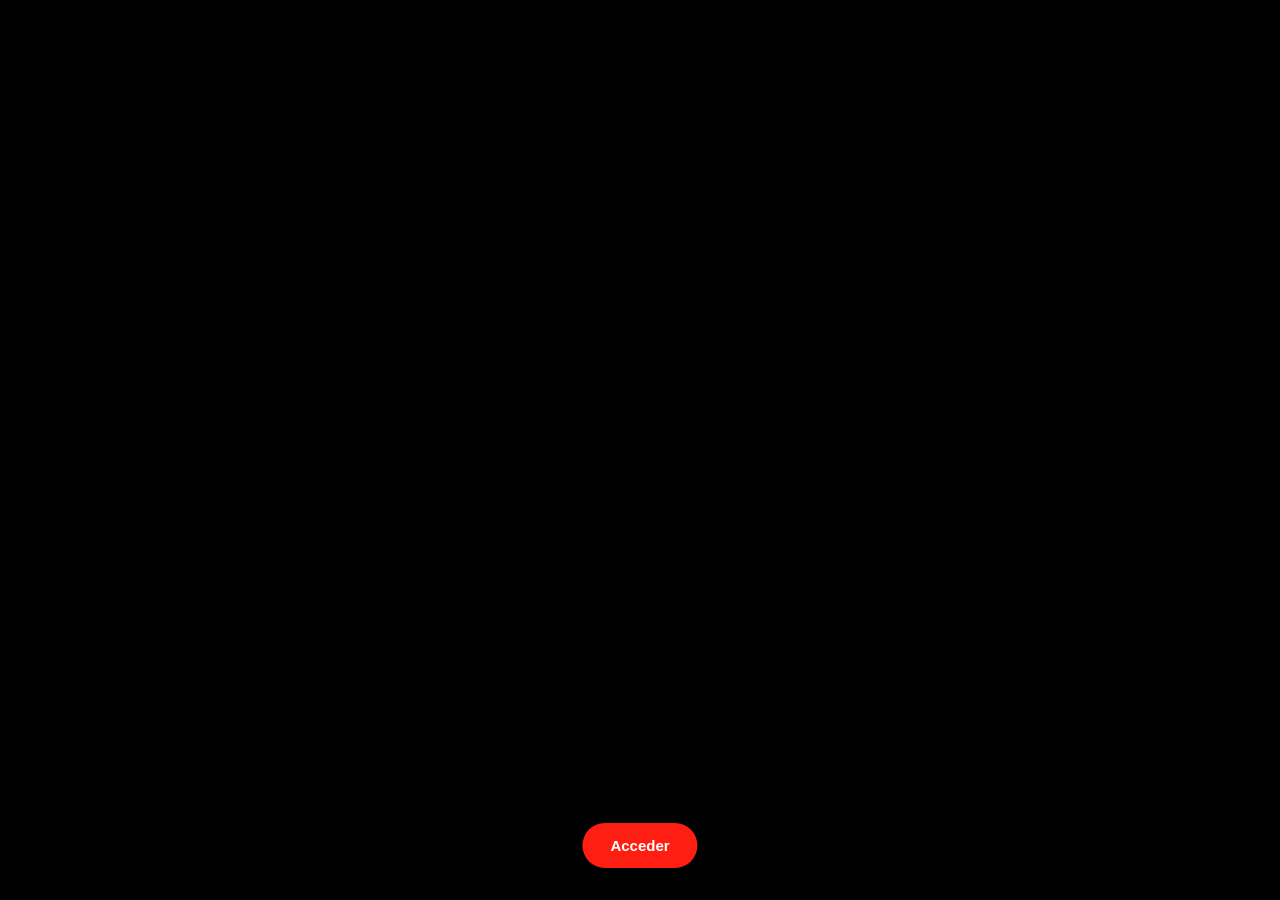
==== commit e1f5699c: "Update index.html" ====
--- a/index.html
+++ b/index.html
@@ -11,7 +11,7 @@
 
   <!-- INTRO VIDEO -->
   <section id="introVideo" class="intro-video">
-    <video id="videoIntro" autoplay muted playsinline>
+    <video id="videoIntro" autoplay muted playsinline loop>
       <source src="intro.mp4" type="video/mp4" />
       Tu navegador no soporta video.
     </video>
--- a/style.css
+++ b/style.css
@@ -8,6 +8,41 @@
 
 * {
   box-sizing: border-box;
+}
+
+/* INTRO VIDEO */
+.intro-video {
+  position: fixed;
+  inset: 0;
+  width: 100%;
+  height: 100vh;
+  background: #000000;
+  z-index: 9999;
+  overflow: hidden;
+}
+
+.intro-video video {
+  width: 100%;
+  height: 100%;
+  object-fit: cover;
+  background: #000000;
+}
+
+.skip-intro-btn {
+  position: absolute;
+  left: 50%;
+  bottom: 32px;
+  transform: translateX(-50%);
+  background: #ff1f12;
+  color: #ffffff;
+  border: none;
+  padding: 14px 28px;
+  border-radius: 999px;
+  font-size: 15px;
+  font-weight: 900;
+  cursor: pointer;
+  box-shadow: 0 10px 30px rgba(0,0,0,0.35);
+  z-index: 10000;
 }
 
 .app {
